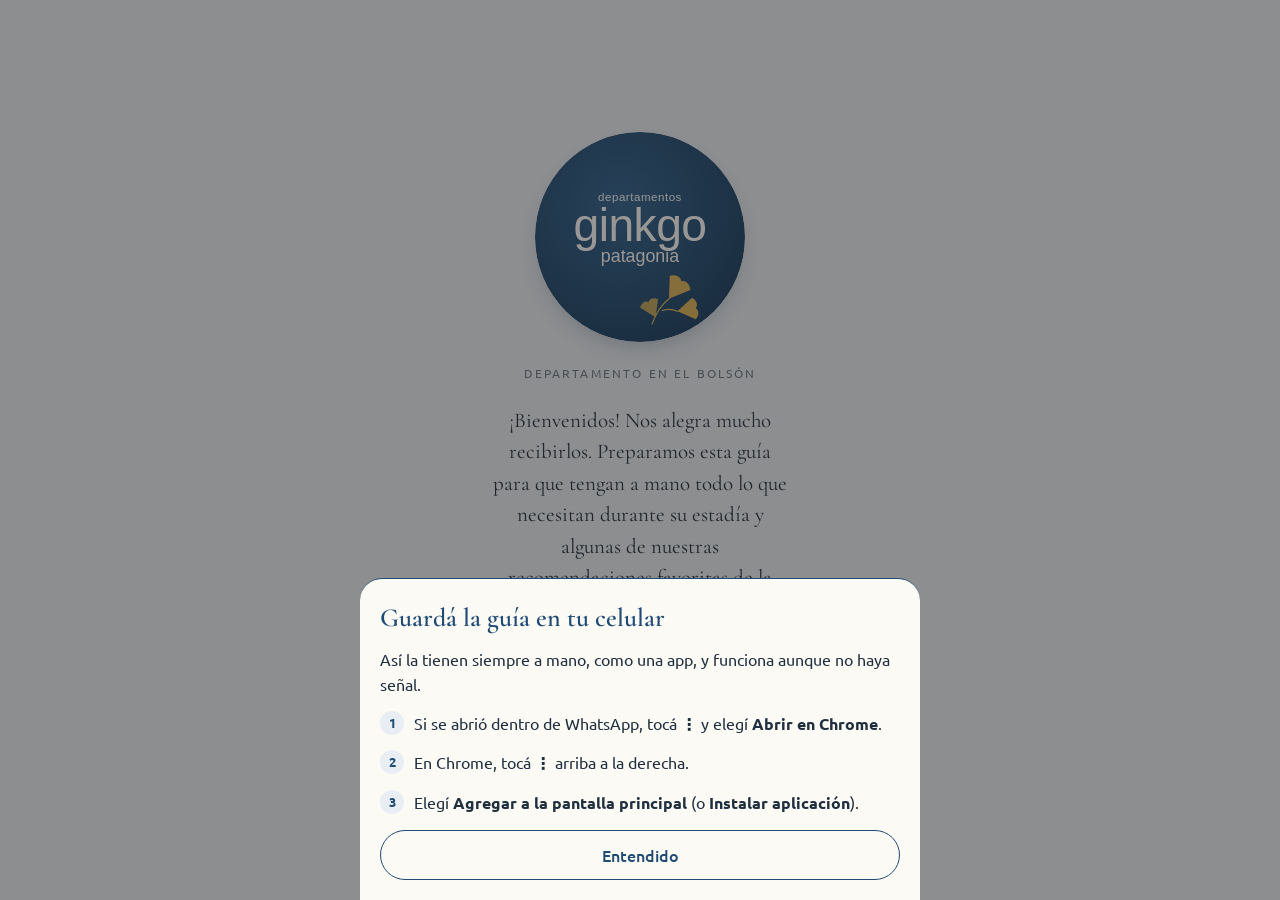
==== ginkgo/index.html @ 259a4895 "Nueva guía: Ginkgo (departamento en El Bolsón), con datos pendientes Co-Authored-By: Claude Opus 5.5" ====
<!doctype html>
<html lang="es">
<head>
<meta charset="utf-8">
<meta name="viewport" content="width=device-width, initial-scale=1, viewport-fit=cover">
<title>Ginkgo · Guía</title>
<meta name="description" content="Guía para huéspedes · Ginkgo, Departamento en El Bolsón">
<meta name="theme-color" content="#e8eef3">
<link rel="manifest" href="manifest.webmanifest">
<link rel="icon" href="../img/icono-ginkgo-192.png">
<link rel="apple-touch-icon" href="../img/icono-ginkgo-180.png">
<meta name="apple-mobile-web-app-capable" content="yes">
<meta name="apple-mobile-web-app-title" content="Ginkgo">
<meta name="apple-mobile-web-app-status-bar-style" content="default">
<link rel="preconnect" href="https://fonts.googleapis.com">
<link rel="preconnect" href="https://fonts.gstatic.com" crossorigin>
<link href="https://fonts.googleapis.com/css2?family=Cormorant+Garamond:wght@500;600&family=Ubuntu:wght@400;500&display=swap" rel="stylesheet">
<link rel="stylesheet" href="../styles.css">
</head>
<body>
<div id="app"></div>
<script>window.ALOJAMIENTO = "ginkgo";</script>
<script src="../data.js"></script>
<script src="../app.js"></script>
</body>
</html>
---- styles.css ----
:root {
  --bg: #f4f1ec;
  --surface: #efe5ea;       /* Cassis: tarjetas en el rosado suave del casis */
  --ink: #2b2724;
  --muted: #7b726b;
  --line: #e3dcd2;
  --acento: #5a2846;        /* Cassis: tono de rama de casis (provisorio) */
  --acento-suave: #fffdfa;  /* círculos de los íconos en crema */
  --serif: "Cormorant Garamond", Georgia, "Times New Roman", serif;
  --sans: system-ui, -apple-system, "Segoe UI", Roboto, sans-serif;
  --radio: 14px;
}
[data-alojamiento="kalimera"] {
  --bg: #e2eaee;            /* Kalimera: celeste neutro de fondo, para que resalte el logo beige */
  --surface: #f5efe3;       /* tarjetas en el crema del logo */
  --line: #d2dde2;
  --acento: #6b5444;        /* marrón, como las letras: bordes, íconos y botones */
  --acento-suave: #e6edf0;
  --ink: #5a4a3f;           /* letras en marrón, como "Casa en Lago Puelo" */
  --muted: #8a7a6e;
  --sans: "Jost", system-ui, -apple-system, "Segoe UI", Roboto, sans-serif;
}
[data-alojamiento="ginkgo"] {
  --bg: #e8eef3;            /* Ginkgo: celeste grisáceo muy claro */
  --surface: #fbfaf5;       /* tarjetas marfil */
  --line: #d2dce5;
  --acento: #1f4b74;        /* azul del logo */
  --acento-suave: #f4ead0;  /* dorado suave de las hojas de ginkgo */
  --ink: #1f2f3e;
  --muted: #687888;
  --sans: "Ubuntu", system-ui, -apple-system, "Segoe UI", Roboto, sans-serif;
}
[data-alojamiento="ginkgo"] .logo { border-radius: 50%; box-shadow: 0 10px 30px -16px rgba(23, 60, 94, .55); }
[data-alojamiento="ginkgo"] .bienvenida .logo { width: 210px; }
[data-alojamiento="ginkgo"] .cabecera .logo { width: 124px; }
[data-alojamiento="ginkgo"] .boton .ico { color: #a8822c; } /* íconos en dorado */
[data-alojamiento="kalimera"] .logo { border-radius: 50%; border: 1.5px solid var(--acento); box-shadow: 0 1px 0 var(--line), 0 10px 30px -18px rgba(40, 45, 46, .35); }
[data-alojamiento="kalimera"] .boton .ico { background: transparent; border: 1px solid color-mix(in srgb, var(--acento) 35%, transparent); }
[data-alojamiento="kalimera"] .bienvenida .logo { width: 220px; }
[data-alojamiento="kalimera"] .cabecera .logo { width: 132px; }

* { box-sizing: border-box; margin: 0; padding: 0; }
html { -webkit-text-size-adjust: 100%; }
body {
  background: var(--bg);
  color: var(--ink);
  font: 16px/1.55 var(--sans);
  min-height: 100dvh;
  -webkit-tap-highlight-color: transparent;
}
#app { max-width: 560px; margin: 0 auto; min-height: 100dvh; padding-bottom: env(safe-area-inset-bottom); }
a { color: inherit; }
svg { width: 22px; height: 22px; fill: none; stroke: currentColor; stroke-width: 1.6; stroke-linecap: round; stroke-linejoin: round; flex: none; }

/* ---------- bienvenida ---------- */
.bienvenida {
  min-height: 100dvh; display: flex; flex-direction: column; align-items: center; justify-content: center;
  text-align: center; padding: 48px 28px; gap: 22px;
  animation: aparecer .6s ease both;
}
.bienvenida .logo { width: 168px; height: auto; }
.tipo { font-size: 12px; letter-spacing: .18em; text-transform: uppercase; color: var(--muted); }
.texto-bienvenida { font-family: var(--serif); font-size: 21px; line-height: 1.5; max-width: 30ch; }
@keyframes aparecer { from { opacity: 0; transform: translateY(8px); } }

/* ---------- menú ---------- */
.cabecera { text-align: center; padding: 28px 16px 8px; }
.cabecera .logo { width: 116px; height: auto; }
.cabecera .tipo { margin-top: 6px; }
.menu { display: grid; grid-template-columns: repeat(2, 1fr); gap: 10px; padding: 18px 16px 24px; }
.boton {
  display: flex; flex-direction: column; justify-content: space-between; gap: 18px;
  min-height: 104px; padding: 16px; text-decoration: none;
  background: var(--surface); border: 1px solid var(--acento); border-radius: var(--radio); /* borde fino, como las pestañas */
  font-size: 15px; font-weight: 500; line-height: 1.25;
  transition: transform .12s, border-color .12s;
}
.boton:active { transform: scale(.97); border-color: var(--acento); }
.boton .ico {
  width: 40px; height: 40px; border-radius: 50%; display: grid; place-items: center;
  background: var(--acento-suave); color: var(--acento);
}
.boton-nota { display: block; margin-top: 4px; font-size: 12.5px; font-weight: 400; color: var(--muted); }
/* Botón largo arriba (Recomendaciones); si queda uno suelto al final, también va largo */
.boton.ancho, .boton.ancho ~ .boton:last-child:nth-child(even), .boton:last-child:nth-child(odd) { grid-column: span 2; min-height: 0; flex-direction: row; align-items: center; justify-content: flex-start; gap: 14px; }
.pie { text-align: center; padding: 0 16px 32px; }
.pie a { display: inline-flex; gap: 8px; align-items: center; color: var(--acento); text-decoration: none; font-weight: 500; }

/* ---------- sección ---------- */
.barra {
  position: sticky; top: 0; z-index: 2; display: flex; align-items: center; gap: 10px;
  padding: 12px 16px; padding-top: max(12px, env(safe-area-inset-top));
  background: color-mix(in srgb, var(--bg) 92%, transparent); backdrop-filter: blur(8px);
  border-bottom: 1px solid var(--line);
}
.barra h1 { flex: 1; font-family: var(--serif); font-weight: 600; font-size: 24px; line-height: 1.15; }
.barra .ico { color: var(--acento); }
.volver {
  width: 40px; height: 40px; border-radius: 50%; display: grid; place-items: center;
  background: var(--surface); border: 1px solid var(--line); flex: none;
}
.tabs {
  display: flex; gap: 6px; padding: 12px 16px 0; overflow-x: auto; scrollbar-width: none;
}
.tabs::-webkit-scrollbar { display: none; }
.tabs a {
  flex: none; padding: 8px 14px; border-radius: 999px; text-decoration: none; font-size: 14px;
  border: 1px solid var(--acento); background: var(--surface); color: var(--acento); /* borde marcado para que se vean las pestañas */
}
.tabs a.activa { background: var(--acento); border-color: var(--acento); color: #fff; }
.contenido { padding: 14px 16px 40px; display: flex; flex-direction: column; gap: 10px; animation: aparecer .3s ease both; }

.card {
  background: var(--surface); border: 1px solid var(--line); border-radius: var(--radio);
  padding: 16px; display: flex; flex-direction: column; gap: 10px;
}
.card h3 { font-family: var(--serif); font-size: 20px; font-weight: 600; line-height: 1.2; }
.sub { font-size: 12px; letter-spacing: .14em; text-transform: uppercase; color: var(--muted); font-weight: 600; margin: 14px 2px 0; }
.sub:first-child { margin-top: 2px; }
.etq { font-size: 11px; letter-spacing: .14em; text-transform: uppercase; color: var(--acento); font-weight: 600; }
.nota { font-size: 14px; color: var(--muted); }
.pendiente { font-size: 14px; color: var(--muted); font-style: italic; padding: 10px 12px; border: 1px dashed var(--line); border-radius: 10px; }
.grande { font-size: 22px; font-weight: 500; }
.mono { font-family: ui-monospace, "SF Mono", Menlo, Consolas, monospace; letter-spacing: .02em; }
.cita { font-family: var(--serif); font-size: 20px; line-height: 1.5; }

.list { list-style: none; display: flex; flex-direction: column; gap: 8px; }
.list li { position: relative; padding-left: 16px; }
.list li::before { content: ""; position: absolute; left: 2px; top: .7em; width: 5px; height: 5px; border-radius: 50%; background: var(--acento); opacity: .6; }
.numerada { counter-reset: n; gap: 14px; }
.numerada li { padding-left: 34px; counter-increment: n; }
.numerada li::before {
  content: counter(n); width: 24px; height: 24px; top: 0; left: 0; opacity: 1; display: grid; place-items: center;
  background: var(--acento-suave); color: var(--acento); font-size: 13px; font-weight: 600;
}
.emergs li, .fiestas li { padding-left: 0; display: flex; justify-content: space-between; align-items: center; gap: 12px; padding-bottom: 8px; border-bottom: 1px solid var(--line); }
.emergs li:last-child, .fiestas li:last-child { border-bottom: 0; padding-bottom: 0; }
.emergs li::before, .fiestas li::before { display: none; }
.nums { display: flex; flex-wrap: wrap; justify-content: flex-end; gap: 6px; }
.num { padding: 6px 10px; border-radius: 8px; background: var(--acento-suave); color: var(--acento); text-decoration: none; font-weight: 600; font-size: 14px; white-space: nowrap; }
.fiestas small { display: block; color: var(--muted); font-size: 13px; }
.cuando { font-size: 13px; color: var(--acento); font-weight: 600; white-space: nowrap; }

.horarios { display: grid; grid-template-columns: 1fr 1fr; gap: 10px; }
.horarios > div { background: var(--surface); border: 1px solid var(--line); border-radius: var(--radio); padding: 16px; display: flex; flex-direction: column; gap: 4px; }
.horarios strong { font-family: var(--serif); font-size: 38px; font-weight: 600; line-height: 1; color: var(--acento); }
.horarios small { color: var(--muted); font-size: 13px; line-height: 1.4; }

.wifi { background: var(--surface); border: 1px solid var(--line); border-radius: var(--radio); padding: 22px 18px; display: flex; flex-direction: column; gap: 4px; }
.wifi .grande { margin-bottom: 12px; word-break: break-all; }

.grilla-2 { display: grid; grid-template-columns: 1fr 1fr; gap: 10px; }
.grilla-2 .card { padding: 14px; }
.grilla-2 .card h3 { font-size: 18px; }
.grilla-2 .list { font-size: 14px; gap: 5px; }
@media (max-width: 360px) { .grilla-2 { grid-template-columns: 1fr; } }

.foto { width: 100%; border-radius: var(--radio); display: block; }

/* ---------- botones y enlaces ---------- */
.acciones { display: flex; flex-wrap: wrap; gap: 8px; }
.btn-primario, .btn-secundario {
  display: inline-flex; align-items: center; justify-content: center; gap: 10px;
  min-height: 50px; padding: 0 22px; border-radius: 999px; text-decoration: none;
  font: 500 16px var(--sans); border: 1px solid var(--acento); cursor: pointer;
}
.btn-primario { background: var(--acento); color: #fff; }
.btn-secundario { background: transparent; color: var(--acento); }
.btn-primario.grande { min-width: 220px; margin-top: 8px; }
.btn-primario.ok { background: #3d6b4f; border-color: #3d6b4f; }
.wifi .btn-primario, .card > .btn-primario, .contenido > .btn-primario { width: 100%; }
.acciones .btn-primario, .acciones .btn-secundario { flex: 1; }
.chip {
  display: inline-flex; align-items: center; gap: 6px; padding: 6px 12px; border-radius: 999px;
  border: 1px solid var(--line); text-decoration: none; font-size: 13px; color: var(--acento); white-space: nowrap; vertical-align: middle;
}
.chip svg, .link svg { width: 15px; height: 15px; }
.link { display: inline-flex; align-items: center; gap: 4px; color: var(--acento); font-weight: 500; font-size: 15px; text-underline-offset: 3px; }
.contenido > .link { align-self: flex-start; padding: 4px 2px; }

/* ---------- fotos de lugares ---------- */
.foto-lugar { margin: -16px -16px 4px; }
.foto-lugar img { display: block; width: 100%; aspect-ratio: 4 / 3; object-fit: cover; border-radius: var(--radio) var(--radio) 0 0; background: var(--line); }
.foto-lugar figcaption { padding: 4px 16px 0; text-align: right; }
.foto-lugar figcaption a { font-size: 11px; color: var(--muted); text-decoration: none; }
.card h3 + .foto-lugar { margin-top: 0; }
.card h3 + .foto-lugar img { border-radius: 10px; }
.card h3 + .foto-lugar, .card h3 + .foto-lugar figcaption { margin-left: 0; margin-right: 0; padding-left: 0; padding-right: 0; }
.foto-par { display: grid; grid-template-columns: 1fr 1fr; gap: 6px; }
.foto-par img { display: block; width: 100%; height: auto; border-radius: 10px; }

/* ---------- aviso para guardar en la pantalla de inicio ---------- */
.aviso-fondo {
  position: fixed; inset: 0; z-index: 10; display: flex; align-items: flex-end; justify-content: center;
  background: rgba(30, 26, 24, .45); animation: aparecer .3s ease both;
}
.aviso {
  width: 100%; max-width: 560px; background: var(--surface); border-radius: 22px 22px 0 0;
  padding: 24px 20px calc(20px + env(safe-area-inset-bottom)); display: flex; flex-direction: column; gap: 14px;
  border-top: 1px solid var(--acento);
}
.aviso h2 { font-family: var(--serif); font-size: 26px; font-weight: 600; line-height: 1.15; color: var(--acento); }
.aviso .numerada li::before { background: var(--bg); }
.aviso .i-compartir { width: 18px; height: 18px; vertical-align: -3px; color: var(--acento); }
.aviso .btn-primario, .aviso .btn-secundario { width: 100%; }
.aviso [hidden] { display: none; }
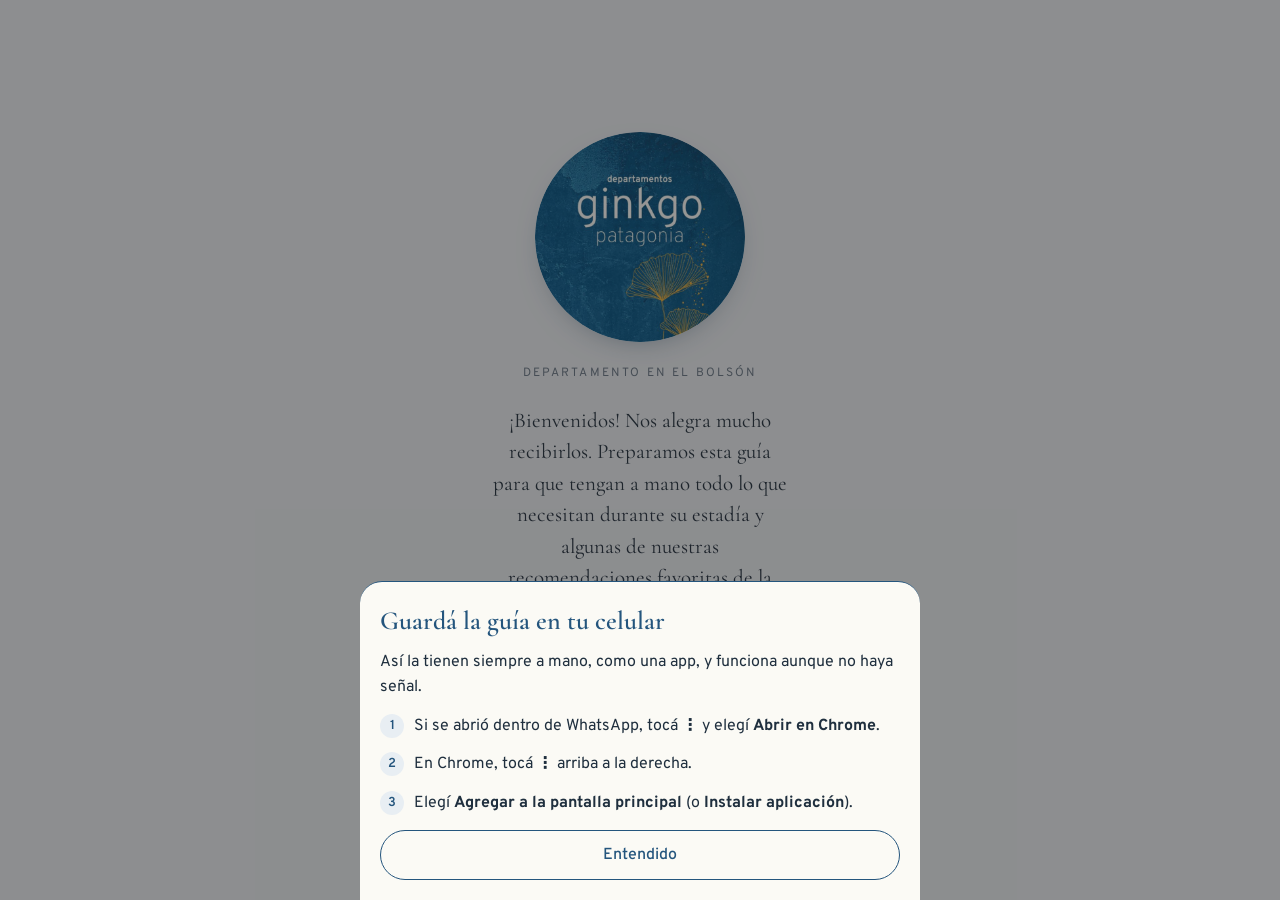
==== commit d61e4f23: "Ginkgo: logo original, Booking, dirección y fuente Overpass Co-Authored-By: Claude Opus 5.5 <noreply" ====
--- a/ginkgo/index.html
+++ b/ginkgo/index.html
@@ -14,7 +14,7 @@
 <meta name="apple-mobile-web-app-status-bar-style" content="default">
 <link rel="preconnect" href="https://fonts.googleapis.com">
 <link rel="preconnect" href="https://fonts.gstatic.com" crossorigin>
-<link href="https://fonts.googleapis.com/css2?family=Cormorant+Garamond:wght@500;600&family=Ubuntu:wght@400;500&display=swap" rel="stylesheet">
+<link href="https://fonts.googleapis.com/css2?family=Cormorant+Garamond:wght@500;600&family=Overpass:wght@400;500;600&display=swap" rel="stylesheet">
 <link rel="stylesheet" href="../styles.css">
 </head>
 <body>
--- a/styles.css
+++ b/styles.css
@@ -24,16 +24,16 @@
   --bg: #e8eef3;            /* Ginkgo: celeste grisáceo muy claro */
   --surface: #fbfaf5;       /* tarjetas marfil */
   --line: #d2dce5;
-  --acento: #1f4b74;        /* azul del logo */
+  --acento: #24557d;        /* azul del logo */
   --acento-suave: #f4ead0;  /* dorado suave de las hojas de ginkgo */
   --ink: #1f2f3e;
   --muted: #687888;
-  --sans: "Ubuntu", system-ui, -apple-system, "Segoe UI", Roboto, sans-serif;
+  --sans: "Overpass", system-ui, -apple-system, "Segoe UI", Roboto, sans-serif;
 }
 [data-alojamiento="ginkgo"] .logo { border-radius: 50%; box-shadow: 0 10px 30px -16px rgba(23, 60, 94, .55); }
 [data-alojamiento="ginkgo"] .bienvenida .logo { width: 210px; }
 [data-alojamiento="ginkgo"] .cabecera .logo { width: 124px; }
-[data-alojamiento="ginkgo"] .boton .ico { color: #a8822c; } /* íconos en dorado */
+[data-alojamiento="ginkgo"] .boton .ico { color: #b8892a; } /* íconos en el dorado de las hojas */
 [data-alojamiento="kalimera"] .logo { border-radius: 50%; border: 1.5px solid var(--acento); box-shadow: 0 1px 0 var(--line), 0 10px 30px -18px rgba(40, 45, 46, .35); }
 [data-alojamiento="kalimera"] .boton .ico { background: transparent; border: 1px solid color-mix(in srgb, var(--acento) 35%, transparent); }
 [data-alojamiento="kalimera"] .bienvenida .logo { width: 220px; }
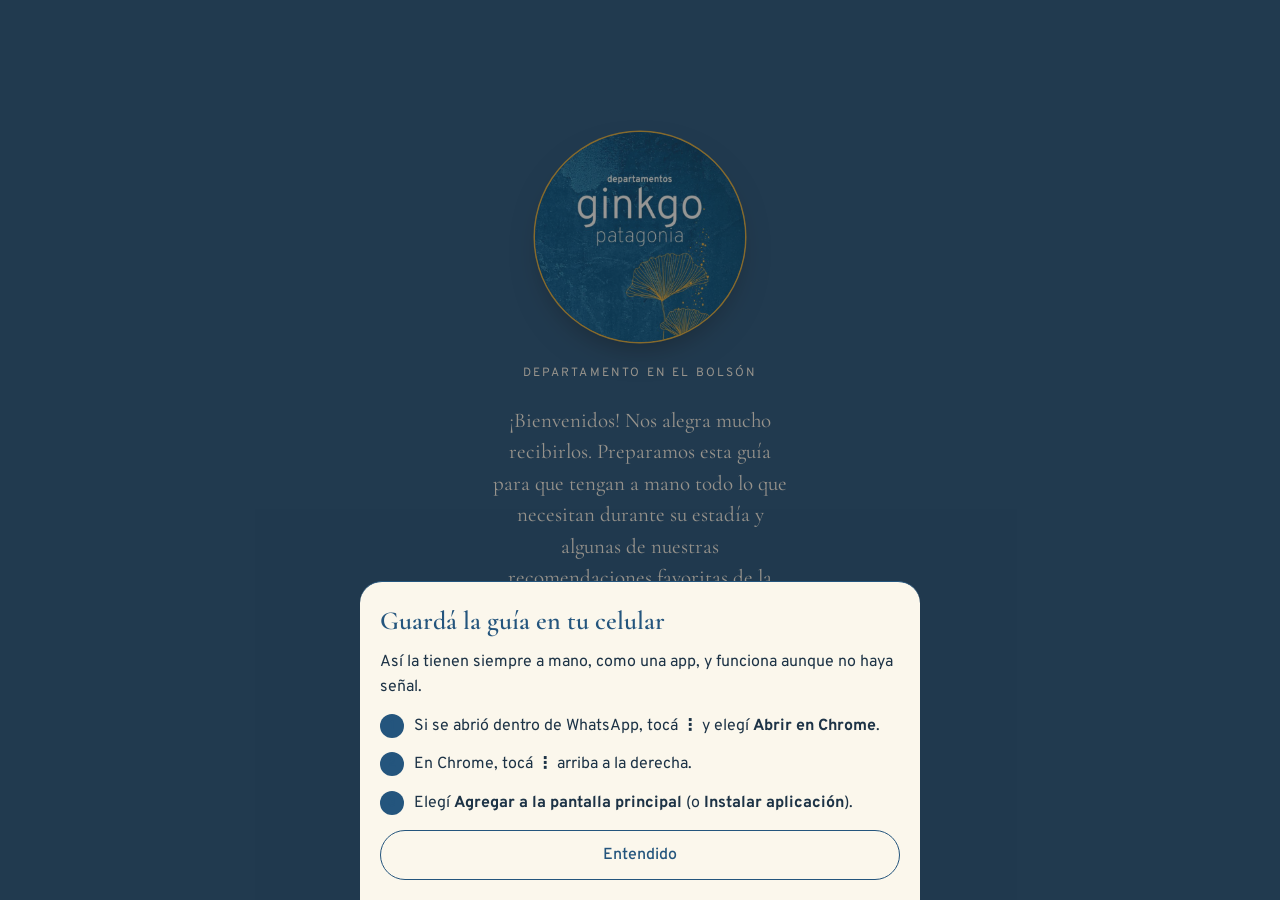
==== commit f2330370: "Ginkgo: fondo azul del logo, tarjetas marfil y detalles dorados Co-Authored-By: Claude Opus 5.5 <nor" ====
--- a/ginkgo/index.html
+++ b/ginkgo/index.html
@@ -5,7 +5,7 @@
 <meta name="viewport" content="width=device-width, initial-scale=1, viewport-fit=cover">
 <title>Ginkgo · Guía</title>
 <meta name="description" content="Guía para huéspedes · Ginkgo, Departamento en El Bolsón">
-<meta name="theme-color" content="#e8eef3">
+<meta name="theme-color" content="#24557d">
 <link rel="manifest" href="manifest.webmanifest">
 <link rel="icon" href="../img/icono-ginkgo-192.png">
 <link rel="apple-touch-icon" href="../img/icono-ginkgo-180.png">
--- a/styles.css
+++ b/styles.css
@@ -21,19 +21,30 @@
   --sans: "Jost", system-ui, -apple-system, "Segoe UI", Roboto, sans-serif;
 }
 [data-alojamiento="ginkgo"] {
-  --bg: #e8eef3;            /* Ginkgo: celeste grisáceo muy claro */
-  --surface: #fbfaf5;       /* tarjetas marfil */
-  --line: #d2dce5;
+  --bg: #24557d;            /* Ginkgo: fondo en el azul del logo */
+  --surface: #fbf7ec;       /* tarjetas marfil, como las letras del logo */
+  --line: #e6dcc3;
   --acento: #24557d;        /* azul del logo */
-  --acento-suave: #f4ead0;  /* dorado suave de las hojas de ginkgo */
-  --ink: #1f2f3e;
-  --muted: #687888;
+  --acento-suave: #f4e8c8;  /* dorado suave */
+  --dorado: #d9ac3f;        /* dorado de las hojas de ginkgo */
+  --ink: #1d3346;
+  --muted: #66778a;
   --sans: "Overpass", system-ui, -apple-system, "Segoe UI", Roboto, sans-serif;
 }
-[data-alojamiento="ginkgo"] .logo { border-radius: 50%; box-shadow: 0 10px 30px -16px rgba(23, 60, 94, .55); }
+[data-alojamiento="ginkgo"] .logo { border-radius: 50%; box-shadow: 0 0 0 1.5px var(--dorado), 0 14px 34px -14px rgba(0, 0, 0, .5); }
 [data-alojamiento="ginkgo"] .bienvenida .logo { width: 210px; }
 [data-alojamiento="ginkgo"] .cabecera .logo { width: 124px; }
+[data-alojamiento="ginkgo"] .boton { border-color: var(--dorado); }
 [data-alojamiento="ginkgo"] .boton .ico { color: #b8892a; } /* íconos en el dorado de las hojas */
+/* lo que va directo sobre el fondo azul, en marfil y dorado */
+[data-alojamiento="ginkgo"] .tipo, [data-alojamiento="ginkgo"] .texto-bienvenida,
+[data-alojamiento="ginkgo"] .barra h1, [data-alojamiento="ginkgo"] .pie a,
+[data-alojamiento="ginkgo"] .contenido > .nota, [data-alojamiento="ginkgo"] .contenido > .link { color: var(--surface); }
+[data-alojamiento="ginkgo"] .sub, [data-alojamiento="ginkgo"] .barra .ico { color: var(--dorado); }
+[data-alojamiento="ginkgo"] .barra { border-bottom-color: rgba(255, 255, 255, .15); }
+[data-alojamiento="ginkgo"] .tabs a { border-color: var(--dorado); }
+[data-alojamiento="ginkgo"] .tabs a.activa,
+[data-alojamiento="ginkgo"] .bienvenida .btn-primario { background: var(--dorado); border-color: var(--dorado); color: #16344f; }
 [data-alojamiento="kalimera"] .logo { border-radius: 50%; border: 1.5px solid var(--acento); box-shadow: 0 1px 0 var(--line), 0 10px 30px -18px rgba(40, 45, 46, .35); }
 [data-alojamiento="kalimera"] .boton .ico { background: transparent; border: 1px solid color-mix(in srgb, var(--acento) 35%, transparent); }
 [data-alojamiento="kalimera"] .bienvenida .logo { width: 220px; }
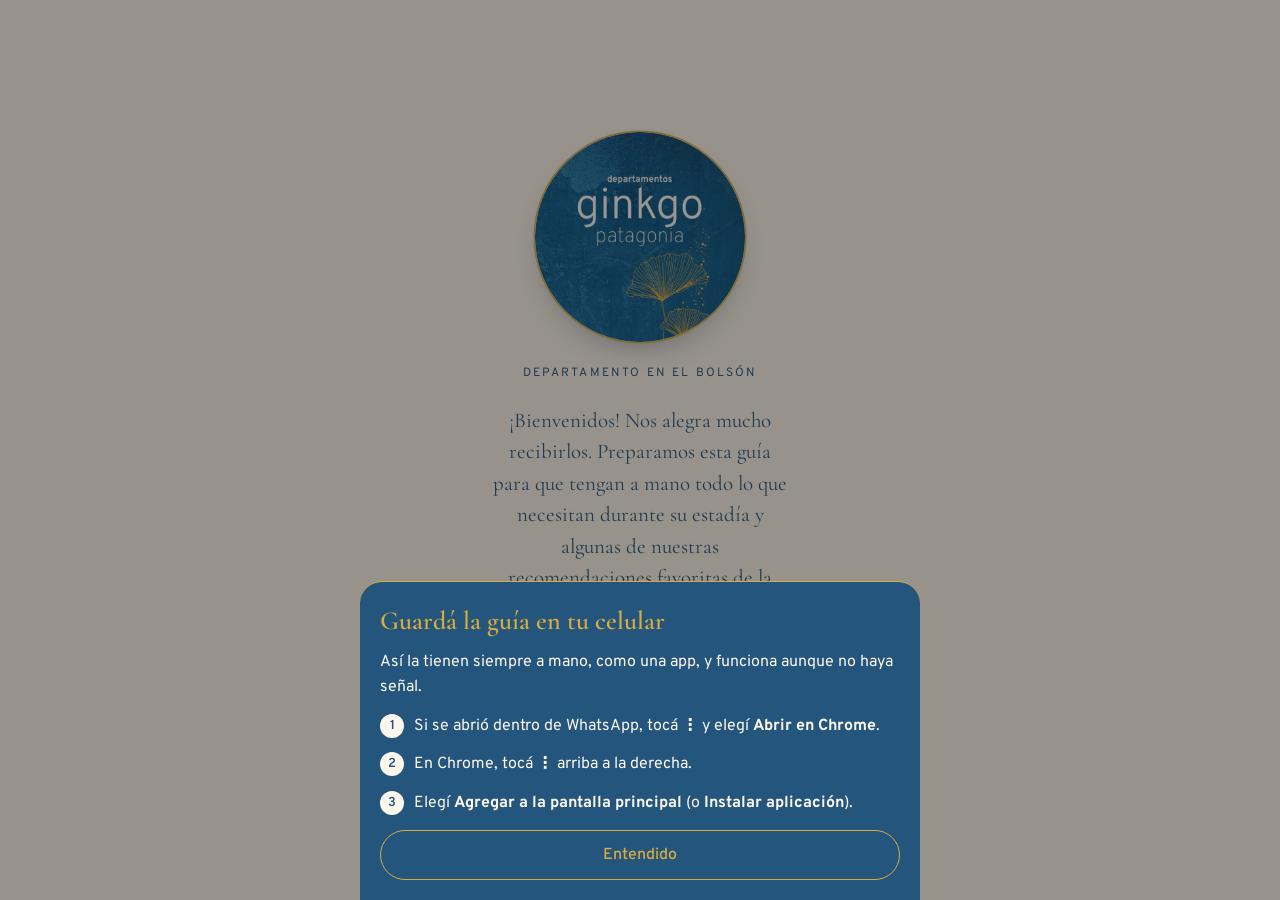
==== commit 264e842a: "Ginkgo: fondo crema y tarjetas azules Co-Authored-By: Claude Opus 5.5 <noreply@anthropic.com>" ====
--- a/ginkgo/index.html
+++ b/ginkgo/index.html
@@ -5,7 +5,7 @@
 <meta name="viewport" content="width=device-width, initial-scale=1, viewport-fit=cover">
 <title>Ginkgo · Guía</title>
 <meta name="description" content="Guía para huéspedes · Ginkgo, Departamento en El Bolsón">
-<meta name="theme-color" content="#24557d">
+<meta name="theme-color" content="#fbf7ec">
 <link rel="manifest" href="manifest.webmanifest">
 <link rel="icon" href="../img/icono-ginkgo-192.png">
 <link rel="apple-touch-icon" href="../img/icono-ginkgo-180.png">
--- a/styles.css
+++ b/styles.css
@@ -21,30 +21,28 @@
   --sans: "Jost", system-ui, -apple-system, "Segoe UI", Roboto, sans-serif;
 }
 [data-alojamiento="ginkgo"] {
-  --bg: #24557d;            /* Ginkgo: fondo en el azul del logo */
-  --surface: #fbf7ec;       /* tarjetas marfil, como las letras del logo */
-  --line: #e6dcc3;
-  --acento: #24557d;        /* azul del logo */
-  --acento-suave: #f4e8c8;  /* dorado suave */
-  --dorado: #d9ac3f;        /* dorado de las hojas de ginkgo */
-  --ink: #1d3346;
-  --muted: #66778a;
+  --bg: #fbf7ec;            /* Ginkgo: fondo crema, como las letras del logo */
+  --surface: #24557d;       /* tarjetas en el azul del logo */
+  --line: rgba(251, 247, 236, .22);
+  --acento: #d9ac3f;        /* dorado de las hojas de ginkgo */
+  --acento-suave: #f4e8c8;
+  --azul: #24557d;
+  --ink: #fbf7ec;           /* letras de las tarjetas en marfil */
+  --muted: #c3d1de;
   --sans: "Overpass", system-ui, -apple-system, "Segoe UI", Roboto, sans-serif;
 }
-[data-alojamiento="ginkgo"] .logo { border-radius: 50%; box-shadow: 0 0 0 1.5px var(--dorado), 0 14px 34px -14px rgba(0, 0, 0, .5); }
+[data-alojamiento="ginkgo"] .logo { border-radius: 50%; box-shadow: 0 0 0 1.5px var(--acento), 0 14px 34px -16px rgba(23, 52, 79, .55); }
 [data-alojamiento="ginkgo"] .bienvenida .logo { width: 210px; }
 [data-alojamiento="ginkgo"] .cabecera .logo { width: 124px; }
-[data-alojamiento="ginkgo"] .boton { border-color: var(--dorado); }
-[data-alojamiento="ginkgo"] .boton .ico { color: #b8892a; } /* íconos en el dorado de las hojas */
-/* lo que va directo sobre el fondo azul, en marfil y dorado */
-[data-alojamiento="ginkgo"] .tipo, [data-alojamiento="ginkgo"] .texto-bienvenida,
-[data-alojamiento="ginkgo"] .barra h1, [data-alojamiento="ginkgo"] .pie a,
-[data-alojamiento="ginkgo"] .contenido > .nota, [data-alojamiento="ginkgo"] .contenido > .link { color: var(--surface); }
-[data-alojamiento="ginkgo"] .sub, [data-alojamiento="ginkgo"] .barra .ico { color: var(--dorado); }
-[data-alojamiento="ginkgo"] .barra { border-bottom-color: rgba(255, 255, 255, .15); }
-[data-alojamiento="ginkgo"] .tabs a { border-color: var(--dorado); }
-[data-alojamiento="ginkgo"] .tabs a.activa,
-[data-alojamiento="ginkgo"] .bienvenida .btn-primario { background: var(--dorado); border-color: var(--dorado); color: #16344f; }
+/* lo que va directo sobre el fondo crema, en azul */
+[data-alojamiento="ginkgo"] .tipo, [data-alojamiento="ginkgo"] .texto-bienvenida, [data-alojamiento="ginkgo"] .sub,
+[data-alojamiento="ginkgo"] .barra h1, [data-alojamiento="ginkgo"] .barra .ico, [data-alojamiento="ginkgo"] .pie a,
+[data-alojamiento="ginkgo"] .contenido > .nota, [data-alojamiento="ginkgo"] .contenido > .link { color: var(--azul); }
+[data-alojamiento="ginkgo"] .barra { border-bottom-color: #e6dcc3; }
+/* sobre dorado o dorado suave, letra azul */
+[data-alojamiento="ginkgo"] .btn-primario, [data-alojamiento="ginkgo"] .tabs a.activa { color: #16344f; }
+[data-alojamiento="ginkgo"] .boton .ico, [data-alojamiento="ginkgo"] .num,
+[data-alojamiento="ginkgo"] .numerada li::before { color: var(--azul); }
 [data-alojamiento="kalimera"] .logo { border-radius: 50%; border: 1.5px solid var(--acento); box-shadow: 0 1px 0 var(--line), 0 10px 30px -18px rgba(40, 45, 46, .35); }
 [data-alojamiento="kalimera"] .boton .ico { background: transparent; border: 1px solid color-mix(in srgb, var(--acento) 35%, transparent); }
 [data-alojamiento="kalimera"] .bienvenida .logo { width: 220px; }
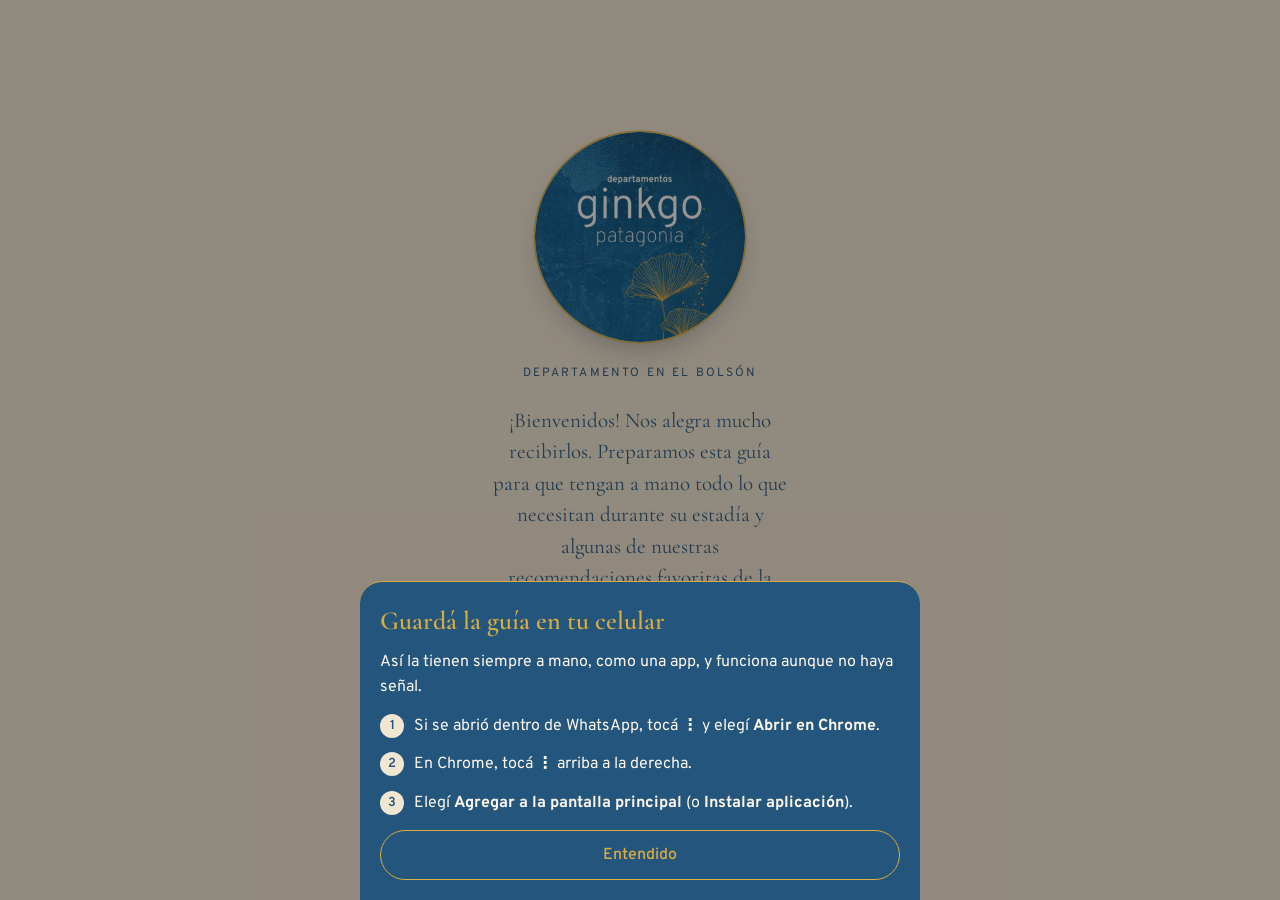
==== commit bbc768ed: "Ginkgo: íconos en círculo dorado y fondo más beige Co-Authored-By: Claude Opus 5.5 <noreply@anthropi" ====
--- a/ginkgo/index.html
+++ b/ginkgo/index.html
@@ -5,7 +5,7 @@
 <meta name="viewport" content="width=device-width, initial-scale=1, viewport-fit=cover">
 <title>Ginkgo · Guía</title>
 <meta name="description" content="Guía para huéspedes · Ginkgo, Departamento en El Bolsón">
-<meta name="theme-color" content="#fbf7ec">
+<meta name="theme-color" content="#f0e6d2">
 <link rel="manifest" href="manifest.webmanifest">
 <link rel="icon" href="../img/icono-ginkgo-192.png">
 <link rel="apple-touch-icon" href="../img/icono-ginkgo-180.png">
--- a/styles.css
+++ b/styles.css
@@ -21,7 +21,7 @@
   --sans: "Jost", system-ui, -apple-system, "Segoe UI", Roboto, sans-serif;
 }
 [data-alojamiento="ginkgo"] {
-  --bg: #fbf7ec;            /* Ginkgo: fondo crema, como las letras del logo */
+  --bg: #f0e6d2;            /* Ginkgo: fondo crema tirando a beige */
   --surface: #24557d;       /* tarjetas en el azul del logo */
   --line: rgba(251, 247, 236, .22);
   --acento: #d9ac3f;        /* dorado de las hojas de ginkgo */
@@ -38,10 +38,11 @@
 [data-alojamiento="ginkgo"] .tipo, [data-alojamiento="ginkgo"] .texto-bienvenida, [data-alojamiento="ginkgo"] .sub,
 [data-alojamiento="ginkgo"] .barra h1, [data-alojamiento="ginkgo"] .barra .ico, [data-alojamiento="ginkgo"] .pie a,
 [data-alojamiento="ginkgo"] .contenido > .nota, [data-alojamiento="ginkgo"] .contenido > .link { color: var(--azul); }
-[data-alojamiento="ginkgo"] .barra { border-bottom-color: #e6dcc3; }
+[data-alojamiento="ginkgo"] .barra { border-bottom-color: #dccfb4; }
 /* sobre dorado o dorado suave, letra azul */
 [data-alojamiento="ginkgo"] .btn-primario, [data-alojamiento="ginkgo"] .tabs a.activa { color: #16344f; }
-[data-alojamiento="ginkgo"] .boton .ico, [data-alojamiento="ginkgo"] .num,
+[data-alojamiento="ginkgo"] .boton .ico { background: transparent; border: 1.5px solid var(--acento); color: var(--acento); } /* íconos dorados en círculo dorado */
+[data-alojamiento="ginkgo"] .num,
 [data-alojamiento="ginkgo"] .numerada li::before { color: var(--azul); }
 [data-alojamiento="kalimera"] .logo { border-radius: 50%; border: 1.5px solid var(--acento); box-shadow: 0 1px 0 var(--line), 0 10px 30px -18px rgba(40, 45, 46, .35); }
 [data-alojamiento="kalimera"] .boton .ico { background: transparent; border: 1px solid color-mix(in srgb, var(--acento) 35%, transparent); }
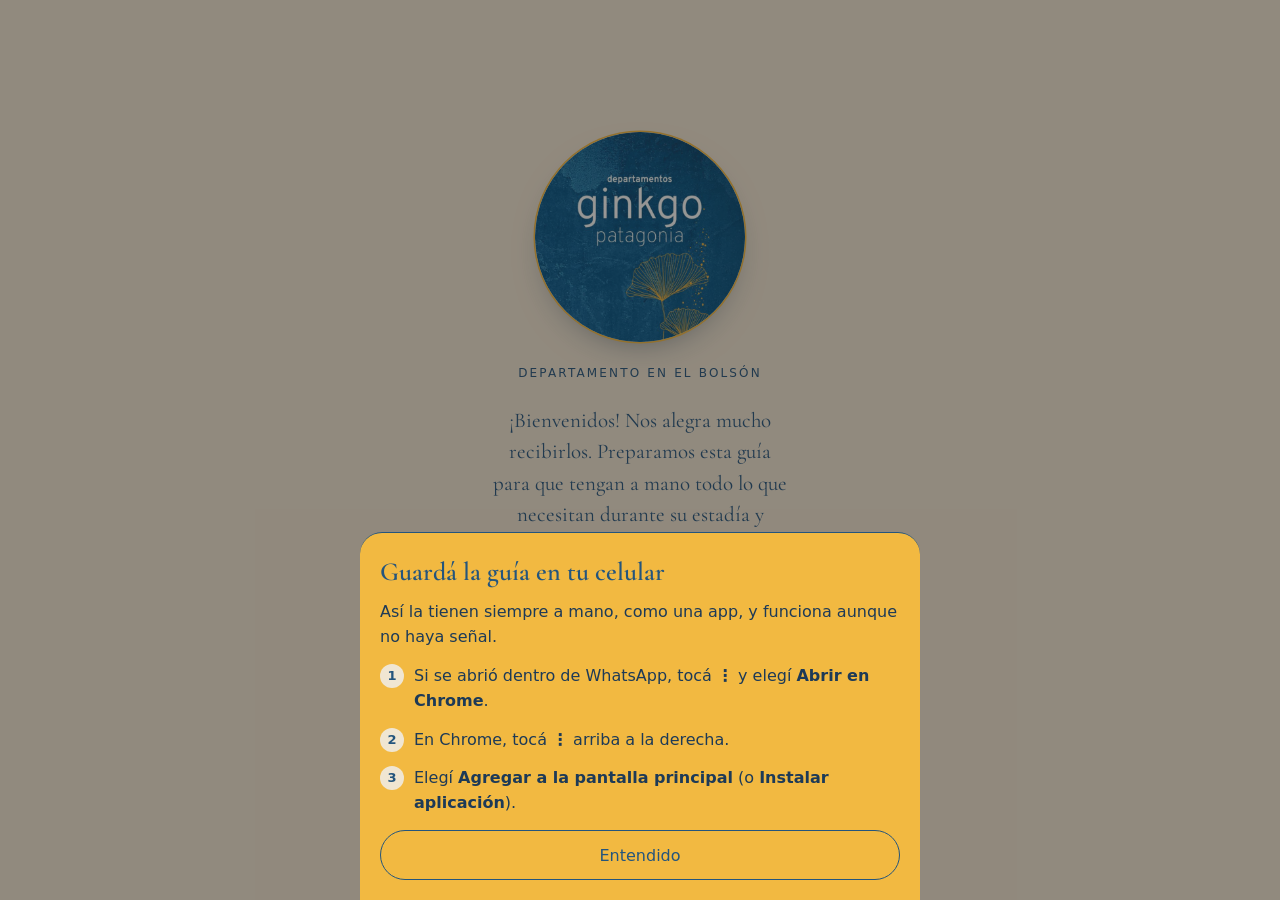
==== commit ee3bc638: "Ginkgo: misma fuente que Cassis Co-Authored-By: Claude Opus 5.5 <noreply@anthropic.com>" ====
--- a/ginkgo/index.html
+++ b/ginkgo/index.html
@@ -14,7 +14,7 @@
 <meta name="apple-mobile-web-app-status-bar-style" content="default">
 <link rel="preconnect" href="https://fonts.googleapis.com">
 <link rel="preconnect" href="https://fonts.gstatic.com" crossorigin>
-<link href="https://fonts.googleapis.com/css2?family=Cormorant+Garamond:wght@500;600&family=Overpass:wght@400;500;600&display=swap" rel="stylesheet">
+<link href="https://fonts.googleapis.com/css2?family=Cormorant+Garamond:wght@500;600&display=swap" rel="stylesheet">
 <link rel="stylesheet" href="../styles.css">
 </head>
 <body>
--- a/styles.css
+++ b/styles.css
@@ -22,16 +22,15 @@
 }
 [data-alojamiento="ginkgo"] {
   --bg: #f0e6d2;            /* Ginkgo: fondo crema tirando a beige */
-  --surface: #24557d;       /* tarjetas en el azul del logo */
-  --line: rgba(251, 247, 236, .22);
-  --acento: #d9ac3f;        /* dorado de las hojas de ginkgo */
-  --acento-suave: #f4e8c8;
+  --surface: #f2b941;       /* tarjetas en el dorado de las hojas del logo */
+  --line: rgba(36, 85, 125, .28);
+  --acento: #24557d;        /* azul del logo: íconos, círculos, botones */
+  --acento-suave: #f7dc9c;
   --azul: #24557d;
-  --ink: #fbf7ec;           /* letras de las tarjetas en marfil */
-  --muted: #c3d1de;
-  --sans: "Overpass", system-ui, -apple-system, "Segoe UI", Roboto, sans-serif;
-}
-[data-alojamiento="ginkgo"] .logo { border-radius: 50%; box-shadow: 0 0 0 1.5px var(--acento), 0 14px 34px -16px rgba(23, 52, 79, .55); }
+  --ink: #1d3a57;           /* letras en azul */
+  --muted: #4d5e6e;
+}
+[data-alojamiento="ginkgo"] .logo { border-radius: 50%; box-shadow: 0 0 0 1.5px #f2b941, 0 14px 34px -16px rgba(23, 52, 79, .55); }
 [data-alojamiento="ginkgo"] .bienvenida .logo { width: 210px; }
 [data-alojamiento="ginkgo"] .cabecera .logo { width: 124px; }
 /* lo que va directo sobre el fondo crema, en azul */
@@ -39,11 +38,10 @@
 [data-alojamiento="ginkgo"] .barra h1, [data-alojamiento="ginkgo"] .barra .ico, [data-alojamiento="ginkgo"] .pie a,
 [data-alojamiento="ginkgo"] .contenido > .nota, [data-alojamiento="ginkgo"] .contenido > .link { color: var(--azul); }
 [data-alojamiento="ginkgo"] .barra { border-bottom-color: #dccfb4; }
-/* sobre dorado o dorado suave, letra azul */
-[data-alojamiento="ginkgo"] .btn-primario, [data-alojamiento="ginkgo"] .tabs a.activa { color: #16344f; }
-[data-alojamiento="ginkgo"] .boton .ico { background: transparent; border: 1.5px solid var(--acento); color: var(--acento); } /* íconos dorados en círculo dorado */
-[data-alojamiento="ginkgo"] .num,
-[data-alojamiento="ginkgo"] .numerada li::before { color: var(--azul); }
+[data-alojamiento="ginkgo"] .volver { color: var(--azul); }
+/* íconos azules en círculo azul, sin relleno */
+[data-alojamiento="ginkgo"] .boton .ico { background: transparent; border: 1.5px solid var(--acento); color: var(--acento); }
+[data-alojamiento="ginkgo"] .btn-primario, [data-alojamiento="ginkgo"] .tabs a.activa { color: #fbf3df; }
 [data-alojamiento="kalimera"] .logo { border-radius: 50%; border: 1.5px solid var(--acento); box-shadow: 0 1px 0 var(--line), 0 10px 30px -18px rgba(40, 45, 46, .35); }
 [data-alojamiento="kalimera"] .boton .ico { background: transparent; border: 1px solid color-mix(in srgb, var(--acento) 35%, transparent); }
 [data-alojamiento="kalimera"] .bienvenida .logo { width: 220px; }
@@ -198,6 +196,8 @@
 .card h3 + .foto-lugar, .card h3 + .foto-lugar figcaption { margin-left: 0; margin-right: 0; padding-left: 0; padding-right: 0; }
 .foto-par { display: grid; grid-template-columns: 1fr 1fr; gap: 6px; }
 .foto-par img { display: block; width: 100%; height: auto; border-radius: 10px; }
+.card > .foto-par:first-child { margin: -16px -16px 4px; gap: 3px; border-radius: var(--radio) var(--radio) 0 0; overflow: hidden; }
+.card > .foto-par:first-child img { border-radius: 0; }
 
 /* ---------- aviso para guardar en la pantalla de inicio ---------- */
 .aviso-fondo {
